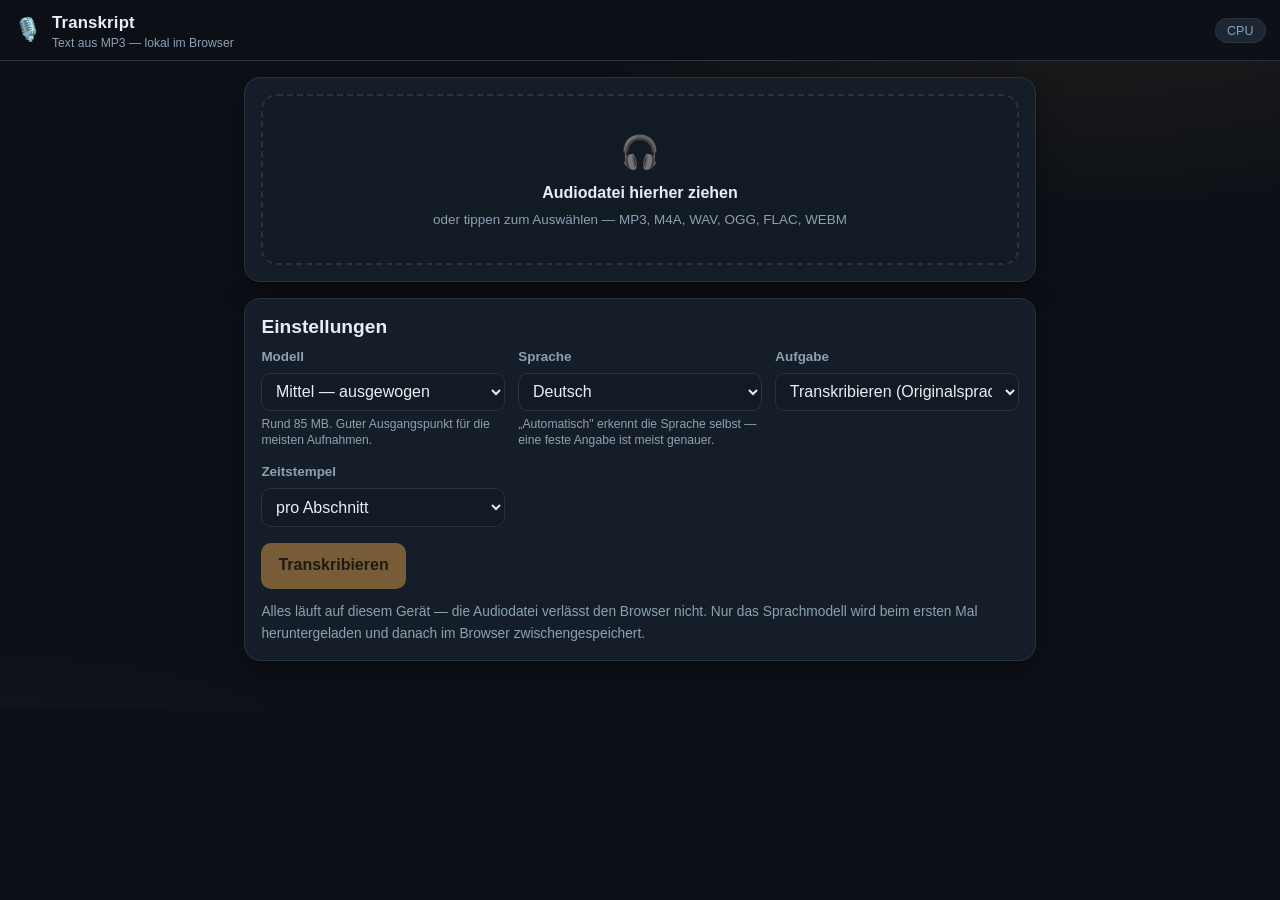
==== transkript/index.html @ 5d93efee "Transkript: Text aus MP3 im Browser Zweite eigenständige App unter transkript/. Sie nimmt eine Audio" ====
<!DOCTYPE html>
<html lang="de">
<head>
<meta charset="utf-8">
<meta name="viewport" content="width=device-width, initial-scale=1, viewport-fit=cover">
<meta name="theme-color" content="#0d1117">
<title>Transkript — Text aus MP3</title>
<meta name="description" content="MP3 und andere Audiodateien im Browser transkribieren. Läuft lokal auf dem Gerät, ohne Upload.">
<link rel="stylesheet" href="assets/css/app.css">
<link rel="icon" href="data:image/svg+xml,<svg xmlns='http://www.w3.org/2000/svg' viewBox='0 0 100 100'><text y='.9em' font-size='90'>🎙️</text></svg>">
</head>
<body>

<header class="topbar">
  <div class="brand">
    <span class="brand-mark">🎙️</span>
    <span class="brand-text">
      <strong>Transkript</strong>
      <small>Text aus MP3 — lokal im Browser</small>
    </span>
  </div>
  <div class="topbar-right">
    <span class="badge" id="deviceBadge" title="Rechenweg">…</span>
  </div>
</header>

<main class="view">

  <!-- Hinweis, wenn die Seite per Doppelklick geöffnet wurde -->
  <section class="card warn" id="fileProtoWarn" hidden>
    <h3>Diese Seite braucht einen kleinen Webserver</h3>
    <p class="small">
      Direkt aus dem Dateisystem geöffnet (<code>file://</code>) darf der Browser die
      Spracherkennung nicht laden. Starte im Ordner des Projekts kurz einen Server:
    </p>
    <pre><code>python3 -m http.server 8000</code></pre>
    <p class="small">… und öffne dann <code>http://localhost:8000/transkript/</code>.</p>
  </section>

  <!-- 1 · Datei -->
  <section class="card">
    <div class="drop" id="drop" tabindex="0" role="button"
         aria-label="Audiodatei auswählen oder hierher ziehen">
      <div class="drop-icon">🎧</div>
      <div class="drop-main">Audiodatei hierher ziehen</div>
      <div class="drop-sub">oder tippen zum Auswählen — MP3, M4A, WAV, OGG, FLAC, WEBM</div>
      <input type="file" id="fileInput" accept="audio/*,.mp3,.m4a,.wav,.ogg,.flac,.webm,.mp4" hidden>
    </div>

    <div class="filebar" id="fileBar" hidden>
      <div class="filebar-info">
        <div class="filebar-name" id="fileName"></div>
        <div class="filebar-meta small muted" id="fileMeta"></div>
      </div>
      <button class="btn ghost small" id="fileClear">Entfernen</button>
    </div>

    <audio id="player" controls hidden></audio>
  </section>

  <!-- 2 · Einstellungen -->
  <section class="card">
    <h2>Einstellungen</h2>
    <div class="grid">
      <label class="field">
        <span>Modell</span>
        <select id="optModel"></select>
        <em class="hint" id="modelHint"></em>
      </label>

      <label class="field">
        <span>Sprache</span>
        <select id="optLang"></select>
        <em class="hint">„Automatisch" erkennt die Sprache selbst — eine feste Angabe ist meist genauer.</em>
      </label>

      <label class="field">
        <span>Aufgabe</span>
        <select id="optTask">
          <option value="transcribe">Transkribieren (Originalsprache)</option>
          <option value="translate">Ins Englische übersetzen</option>
        </select>
      </label>

      <label class="field">
        <span>Zeitstempel</span>
        <select id="optStamps">
          <option value="segment">pro Abschnitt</option>
          <option value="word">pro Wort</option>
          <option value="off">keine</option>
        </select>
      </label>
    </div>

    <div class="actions">
      <button class="btn primary" id="btnRun" disabled>Transkribieren</button>
      <button class="btn danger" id="btnCancel" hidden>Abbrechen</button>
    </div>

    <p class="small muted note">
      Alles läuft auf diesem Gerät — die Audiodatei verlässt den Browser nicht.
      Nur das Sprachmodell wird beim ersten Mal heruntergeladen und danach im
      Browser zwischengespeichert.
    </p>
  </section>

  <!-- 3 · Fortschritt -->
  <section class="card" id="progressCard" hidden>
    <h2 id="progressTitle">Arbeitet …</h2>
    <div class="bar"><div class="bar-fill" id="progressBar"></div></div>
    <div class="small muted" id="progressText"></div>
    <div class="stream" id="stream" hidden></div>
  </section>

  <!-- 4 · Ergebnis -->
  <section class="card" id="resultCard" hidden>
    <div class="card-head">
      <h2>Transkript</h2>
      <div class="seg" role="group" aria-label="Ansicht">
        <button class="seg-btn is-on" data-view="segments">Abschnitte</button>
        <button class="seg-btn" data-view="text">Fließtext</button>
      </div>
    </div>

    <div class="result-meta small muted" id="resultMeta"></div>

    <div id="segments" class="segments"></div>
    <textarea id="plainText" class="plain" spellcheck="false" hidden></textarea>

    <div class="actions wrap">
      <button class="btn" id="btnCopy">Kopieren</button>
      <button class="btn ghost" data-dl="txt">.txt</button>
      <button class="btn ghost" data-dl="srt">.srt</button>
      <button class="btn ghost" data-dl="vtt">.vtt</button>
      <button class="btn ghost" data-dl="md">.md</button>
      <button class="btn ghost" data-dl="json">.json</button>
    </div>
  </section>

  <!-- 5 · Verlauf -->
  <section class="card" id="historyCard" hidden>
    <div class="card-head">
      <h2>Verlauf</h2>
      <button class="btn ghost small" id="historyClear">Leeren</button>
    </div>
    <div id="historyList" class="history"></div>
    <p class="small muted note">Liegt nur im Speicher dieses Browsers.</p>
  </section>

</main>

<div class="toast" id="toast" hidden></div>

<script type="module" src="assets/js/app.js"></script>
</body>
</html>
---- transkript/assets/css/app.css ----
/* Transkript — Farbwelt: Studio bei Nacht, bernsteinfarbenes Aufnahmelicht. */

:root {
  --bg:        #0d1117;
  --bg-2:      #121a23;
  --card:      #151e28;
  --card-2:    #1c2733;
  --line:      #27343f;
  --text:      #e7eef5;
  --muted:     #8da0b3;
  --accent:    #f0a84c;   /* Aufnahmelicht */
  --accent-2:  #ffc47a;
  --cyan:      #5cc8d7;
  --red:       #e06a5c;
  --green:     #5fc48a;
  --radius:    16px;
  --radius-sm: 10px;
  --shadow:    0 8px 28px rgba(0,0,0,.38);
  --mono:      ui-monospace, SFMono-Regular, Menlo, Consolas, "Liberation Mono", monospace;
}

* { box-sizing: border-box; }
[hidden] { display: none !important; }

html, body {
  margin: 0; padding: 0;
  background: var(--bg);
  color: var(--text);
  font-family: -apple-system, BlinkMacSystemFont, "Segoe UI", Roboto, "Helvetica Neue", Arial, sans-serif;
  font-size: 16px;
  line-height: 1.55;
  -webkit-text-size-adjust: 100%;
}

body {
  padding-bottom: calc(2rem + env(safe-area-inset-bottom));
  background-image:
    radial-gradient(1000px 500px at 85% -10%, rgba(240,168,76,.10), transparent 60%),
    radial-gradient(800px 420px at 0% 100%, rgba(92,200,215,.07), transparent 60%);
  background-attachment: fixed;
}

h1, h2, h3 { margin: 0 0 .5rem; line-height: 1.25; font-weight: 650; }
h2 { font-size: 1.2rem; }
h3 { font-size: 1.02rem; }
p  { margin: 0 0 .6rem; }
code { font-family: var(--mono); font-size: .88em; background: var(--card-2);
       border: 1px solid var(--line); border-radius: 6px; padding: .1em .38em; }
pre  { margin: .4rem 0 .6rem; padding: .7rem .85rem; overflow-x: auto;
       background: var(--bg-2); border: 1px solid var(--line); border-radius: var(--radius-sm); }
pre code { background: none; border: 0; padding: 0; }
.muted { color: var(--muted); }
.small { font-size: .86rem; }
.note  { margin: .8rem 0 0; }

/* ---------- Kopf ---------- */

.topbar {
  position: sticky; top: 0; z-index: 40;
  display: flex; align-items: center; justify-content: space-between; gap: .75rem;
  padding: .6rem .9rem;
  padding-top: calc(.6rem + env(safe-area-inset-top));
  background: rgba(13,17,23,.92);
  backdrop-filter: blur(12px);
  border-bottom: 1px solid var(--line);
}
.brand { display: flex; align-items: center; gap: .6rem; min-width: 0; }
.brand-mark { font-size: 1.4rem; }
.brand-text { display: flex; flex-direction: column; min-width: 0; }
.brand-text strong { font-size: 1.05rem; letter-spacing: .01em; }
.brand-text small { color: var(--muted); font-size: .76rem; line-height: 1.2;
                    overflow: hidden; text-overflow: ellipsis; white-space: nowrap; }

.badge {
  background: var(--card-2); border: 1px solid var(--line); color: var(--muted);
  border-radius: 999px; padding: .3rem .7rem; font-size: .78rem; white-space: nowrap;
}
.badge.gpu { color: var(--accent-2); border-color: rgba(240,168,76,.4); }

/* ---------- Layout ---------- */

.view { max-width: 820px; margin: 0 auto; padding: 1rem .9rem 0; }

.card {
  background: var(--card);
  border: 1px solid var(--line);
  border-radius: var(--radius);
  box-shadow: var(--shadow);
  padding: 1rem;
  margin-bottom: 1rem;
}
.card.warn { border-color: rgba(224,106,92,.5); background: #1e1a1c; }
.card-head { display: flex; align-items: center; justify-content: space-between;
             gap: .75rem; flex-wrap: wrap; margin-bottom: .5rem; }
.card-head h2 { margin: 0; }

/* ---------- Ablegefeld ---------- */

.drop {
  display: flex; flex-direction: column; align-items: center; gap: .25rem;
  padding: 2rem 1rem; text-align: center; cursor: pointer;
  border: 2px dashed var(--line); border-radius: var(--radius);
  background: var(--bg-2);
  transition: border-color .15s, background .15s, transform .1s;
}
.drop:hover, .drop:focus-visible { border-color: var(--accent); outline: none; }
.drop.is-over { border-color: var(--accent); background: rgba(240,168,76,.08); transform: scale(1.01); }
.drop-icon { font-size: 2rem; }
.drop-main { font-weight: 600; }
.drop-sub  { color: var(--muted); font-size: .84rem; }

.filebar {
  display: flex; align-items: center; justify-content: space-between; gap: .75rem;
  padding: .7rem .85rem; background: var(--card-2);
  border: 1px solid var(--line); border-radius: var(--radius-sm);
}
.filebar-info { min-width: 0; }
.filebar-name { font-weight: 600; overflow: hidden; text-overflow: ellipsis; white-space: nowrap; }

audio#player { width: 100%; margin-top: .75rem; }

/* ---------- Formular ---------- */

.grid { display: grid; grid-template-columns: repeat(auto-fit, minmax(230px, 1fr)); gap: .85rem; }

.field { display: flex; flex-direction: column; gap: .3rem; min-width: 0; }
.field > span { font-size: .84rem; color: var(--muted); font-weight: 600; }
.field .hint { font-size: .76rem; color: var(--muted); font-style: normal; line-height: 1.35; }

select, textarea {
  font: inherit; color: var(--text);
  background: var(--bg-2); border: 1px solid var(--line);
  border-radius: var(--radius-sm); padding: .55rem .6rem; width: 100%;
}
select:focus, textarea:focus { outline: 2px solid rgba(240,168,76,.55); outline-offset: 1px; }

.actions { display: flex; gap: .6rem; margin-top: 1rem; }
.actions.wrap { flex-wrap: wrap; }

.btn {
  font: inherit; font-weight: 600; cursor: pointer;
  background: var(--card-2); color: var(--text);
  border: 1px solid var(--line); border-radius: var(--radius-sm);
  padding: .6rem 1rem; transition: filter .15s, opacity .15s;
}
.btn:hover:not(:disabled) { filter: brightness(1.18); }
.btn:disabled { opacity: .45; cursor: not-allowed; }
.btn.primary { background: var(--accent); color: #221703; border-color: transparent; }
.btn.danger  { background: transparent; color: var(--red); border-color: rgba(224,106,92,.5); }
.btn.ghost   { background: transparent; }
.btn.small   { padding: .35rem .7rem; font-size: .82rem; }

.seg { display: inline-flex; border: 1px solid var(--line); border-radius: 999px;
       overflow: hidden; background: var(--bg-2); }
.seg-btn { font: inherit; font-size: .84rem; font-weight: 600; cursor: pointer;
           background: none; border: 0; color: var(--muted); padding: .35rem .85rem; }
.seg-btn.is-on { background: var(--card-2); color: var(--accent-2); }

/* ---------- Fortschritt ---------- */

.bar { height: 8px; background: var(--bg-2); border: 1px solid var(--line);
       border-radius: 999px; overflow: hidden; margin: .3rem 0 .5rem; }
.bar-fill { height: 100%; width: 0%;
            background: linear-gradient(90deg, var(--accent), var(--accent-2));
            transition: width .2s ease; }

.stream {
  margin-top: .8rem; padding: .7rem .85rem; max-height: 9rem; overflow-y: auto;
  background: var(--bg-2); border: 1px solid var(--line); border-radius: var(--radius-sm);
  color: var(--muted); font-size: .9rem; white-space: pre-wrap;
}

/* ---------- Ergebnis ---------- */

.result-meta { margin-bottom: .7rem; }

.segments { display: flex; flex-direction: column; gap: .3rem;
            max-height: 26rem; overflow-y: auto; margin: 0 -.3rem; padding: 0 .3rem; }

.segment {
  display: grid; grid-template-columns: 5.4rem 1fr; gap: .7rem; align-items: start;
  padding: .45rem .55rem; border-radius: var(--radius-sm);
  background: none; border: 1px solid transparent; text-align: left;
  font: inherit; color: var(--text); cursor: pointer; width: 100%;
}
.segment:hover { background: var(--card-2); }
.segment.is-active { background: rgba(240,168,76,.12); border-color: rgba(240,168,76,.35); }
.segment-time { font-family: var(--mono); font-size: .78rem; color: var(--accent);
                padding-top: .18rem; white-space: nowrap; }
.segment-text { min-width: 0; overflow-wrap: anywhere; }
.segments.no-time .segment { grid-template-columns: 1fr; }
.segments.no-time .segment-time { display: none; }

.plain { min-height: 18rem; resize: vertical; line-height: 1.6; font-family: inherit; }

/* ---------- Verlauf ---------- */

.history { display: flex; flex-direction: column; gap: .4rem; }
.history-item {
  display: flex; align-items: center; justify-content: space-between; gap: .6rem;
  padding: .55rem .7rem; background: var(--bg-2);
  border: 1px solid var(--line); border-radius: var(--radius-sm);
}
.history-open { flex: 1; min-width: 0; text-align: left; background: none;
                border: 0; color: var(--text); font: inherit; cursor: pointer; padding: 0; }
.history-name { font-weight: 600; overflow: hidden; text-overflow: ellipsis; white-space: nowrap; }
.history-sub  { color: var(--muted); font-size: .78rem; overflow: hidden;
                text-overflow: ellipsis; white-space: nowrap; }
.history-del  { background: none; border: 0; color: var(--muted); cursor: pointer;
                font-size: 1rem; padding: .1rem .3rem; border-radius: 6px; }
.history-del:hover { color: var(--red); background: var(--card-2); }

/* ---------- Toast ---------- */

.toast {
  position: fixed; left: 50%; bottom: calc(1.2rem + env(safe-area-inset-bottom));
  transform: translateX(-50%); z-index: 90;
  background: var(--card-2); color: var(--text);
  border: 1px solid var(--line); border-radius: 999px;
  padding: .55rem 1.1rem; box-shadow: var(--shadow); font-size: .9rem;
  max-width: 90vw; text-align: center;
}
.toast.err { border-color: rgba(224,106,92,.6); color: #ffd9d3; }

@media (max-width: 480px) {
  .view { padding: .8rem .7rem 0; }
  .card { padding: .85rem; }
  .segment { grid-template-columns: 4.6rem 1fr; gap: .5rem; }
}

@media (prefers-reduced-motion: reduce) {
  * { transition: none !important; }
}
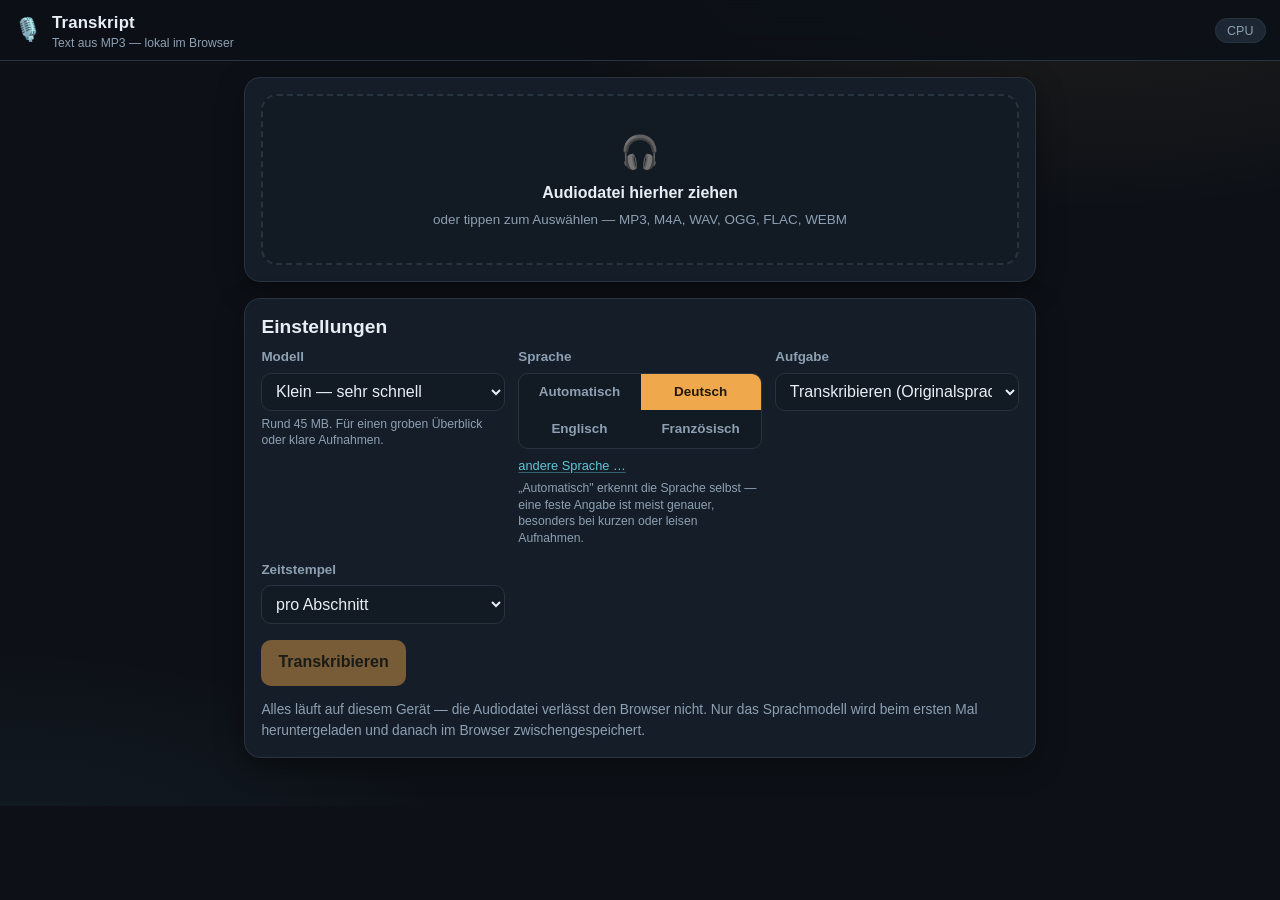
==== commit 7aaa9e3e: "Transkript: Schnellauswahl für Deutsch, Englisch, Französisch Die Sprachauswahl ist jetzt eine 2×2-S" ====
--- a/transkript/index.html
+++ b/transkript/index.html
@@ -68,11 +68,18 @@
         <em class="hint" id="modelHint"></em>
       </label>
 
-      <label class="field">
+      <div class="field">
         <span>Sprache</span>
-        <select id="optLang"></select>
-        <em class="hint">„Automatisch" erkennt die Sprache selbst — eine feste Angabe ist meist genauer.</em>
-      </label>
+        <div class="seg seg-lang" id="langQuick" role="group" aria-label="Sprache auswählen">
+          <button type="button" class="seg-btn" data-lang="auto">Automatisch</button>
+          <button type="button" class="seg-btn" data-lang="de">Deutsch</button>
+          <button type="button" class="seg-btn" data-lang="en">Englisch</button>
+          <button type="button" class="seg-btn" data-lang="fr">Französisch</button>
+        </div>
+        <button type="button" class="link-more" id="langMoreToggle">andere Sprache …</button>
+        <select id="optLang" class="lang-more" hidden></select>
+        <em class="hint">„Automatisch" erkennt die Sprache selbst — eine feste Angabe ist meist genauer, besonders bei kurzen oder leisen Aufnahmen.</em>
+      </div>
 
       <label class="field">
         <span>Aufgabe</span>
--- a/transkript/assets/css/app.css
+++ b/transkript/assets/css/app.css
@@ -155,6 +155,28 @@
 .seg-btn { font: inherit; font-size: .84rem; font-weight: 600; cursor: pointer;
            background: none; border: 0; color: var(--muted); padding: .35rem .85rem; }
 .seg-btn.is-on { background: var(--card-2); color: var(--accent-2); }
+.seg-btn:disabled { opacity: .5; cursor: not-allowed; }
+
+/* Sprach-Schnellauswahl: wächst über die volle Breite und bricht auf schmalen
+   Bildschirmen in zwei Reihen um, statt seitlich abgeschnitten zu werden. */
+.seg-lang {
+  display: flex; flex-wrap: wrap; width: 100%;
+  border-radius: var(--radius-sm); gap: 1px;
+}
+.seg-lang .seg-btn {
+  flex: 1 1 45%; text-align: center; border-radius: 0;
+  padding: .5rem .6rem; white-space: nowrap;
+}
+.seg-lang .seg-btn.is-on { background: var(--accent); color: #221703; }
+
+.link-more {
+  align-self: flex-start; margin-top: .1rem;
+  background: none; border: 0; cursor: pointer; padding: 0;
+  font: inherit; font-size: .8rem; color: var(--cyan); text-decoration: underline;
+  text-decoration-color: rgba(92,200,215,.4); text-underline-offset: 2px;
+}
+.link-more:hover { color: var(--accent-2); }
+select.lang-more { margin-top: .1rem; }
 
 /* ---------- Fortschritt ---------- */
 
